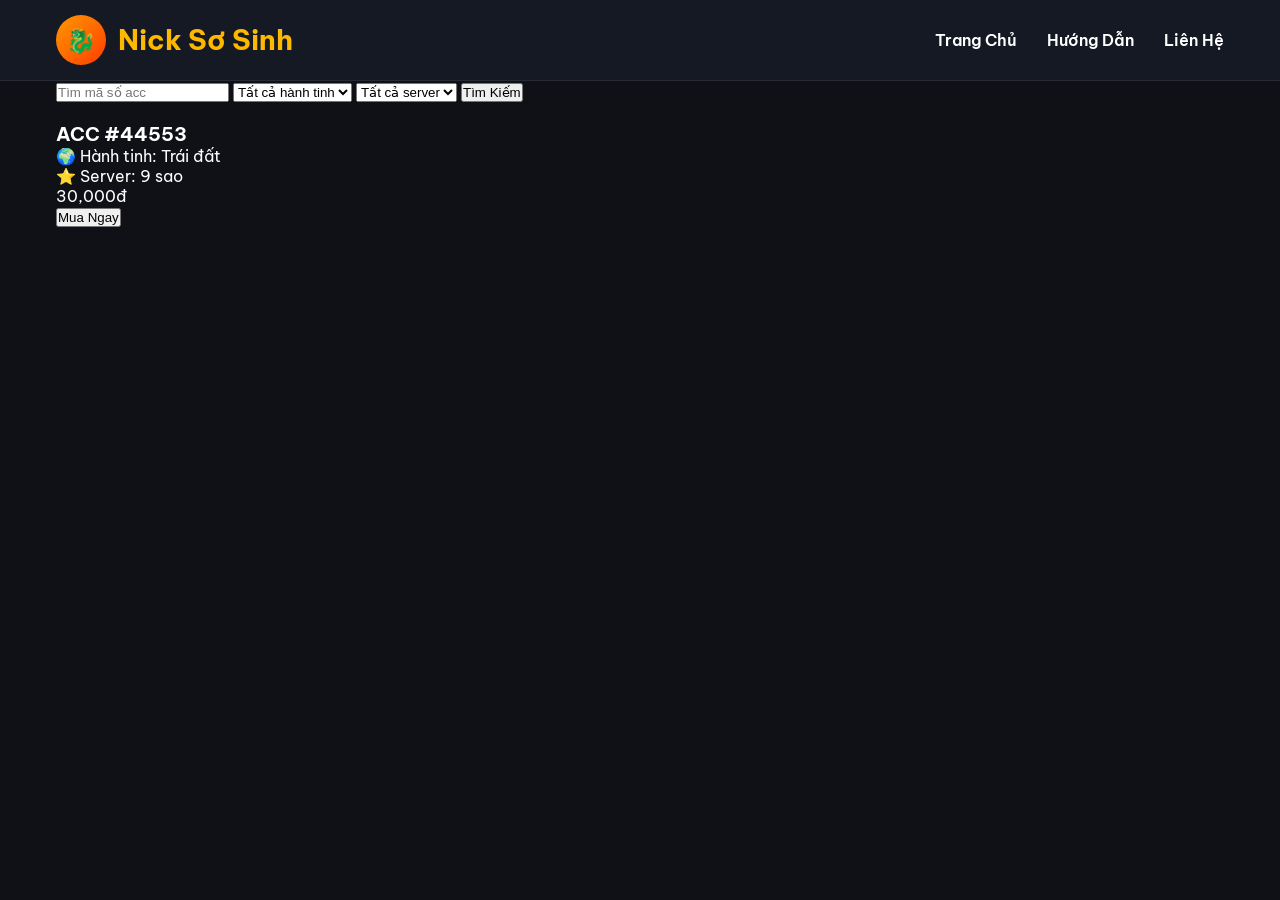
==== nicksosinh.html @ 368b3fe7 "upload web" ====
<!DOCTYPE html>
<html lang="vi">

<head>
    <meta charset="UTF-8">
    <meta name="viewport"
          content="width=device-width, initial-scale=1.0">

    <title>Nick Sơ Sinh</title>

    <link rel="stylesheet"
          href="css/style.css">

    <link href="https://fonts.googleapis.com/css2?family=Be+Vietnam+Pro:wght@400;500;700;800&display=swap"
          rel="stylesheet">
    <link rel="stylesheet" href="index.html">
</head>

<body>

<header class="sub-header">

    <div class="container navbar">

        <div class="logo">
            <div class="logo-icon">🐉</div>
            <h1>Nick Sơ Sinh</h1>
        </div>

        <nav>
            <a href="index.html">Trang Chủ</a>
            <a href="#">Hướng Dẫn</a>
            <a href="#">Liên Hệ</a>
        </nav>

    </div>

</header>

<section class="nick-shop">

    <div class="container">

        <!-- FILTER -->

        <div class="shop-filter">

            <input type="text"
                   placeholder="Tìm mã số acc">

            <select>
                <option>Tất cả hành tinh</option>
                <option>Trái đất</option>
                <option>Namec</option>
                <option>Xayda</option>
            </select>

            <select>
                <option>Tất cả server</option>
                <option>Server 1</option>
                <option>Server 2</option>
            </select>

            <button>Tìm Kiếm</button>

        </div>

        <!-- GRID -->

        <div class="shop-grid">

            <!-- CARD -->

            <div class="shop-card">

                <img src="images/sosinh1.jpg" alt="">

                <div class="shop-info">

                    <h3>ACC #44553</h3>

                    <p>🌍 Hành tinh: Trái đất</p>

                    <p>⭐ Server: 9 sao</p>

                    <div class="shop-price">
                        30,000đ
                    </div>

                    <button>Mua Ngay</button>

                </div>

            </div>

        </div>

    </div>

</section>

</body>
</html>
---- css/style.css ----
*{
    margin:0;
    padding:0;
    box-sizing:border-box;
}

html,
body{
    overflow-x:hidden;
}

body{
    font-family:'Be Vietnam Pro',sans-serif;
    background:#0f1117;
    color:white;
}

a{
    text-decoration:none;
    color:white;
}

.container{
    width:min(1200px,100%);
    margin:auto;
    padding-inline:16px;
}

/* =========================
   HEADER
========================= */

header{
    background:#151923;
    border-bottom:1px solid rgba(255,255,255,0.08);
}

.navbar{
    min-height:80px;
    display:flex;
    align-items:center;
    justify-content:space-between;
    gap:20px;
}

.logo{
    display:flex;
    align-items:center;
    gap:12px;
}

.logo h1{
    font-size:28px;
    color:#ffb800;
    line-height:1.2;
}

.logo-icon{
    width:50px;
    height:50px;
    border-radius:50%;
    background:linear-gradient(135deg,#ff9800,#ff3d00);
    display:flex;
    align-items:center;
    justify-content:center;
    font-size:24px;
}

nav{
    display:flex;
    gap:30px;
}

nav a{
    font-weight:600;
    transition:0.3s;
}

nav a:hover{
    color:#ffb800;
}

.header-right{
    display:flex;
    align-items:center;
    gap:15px;
}

.balance{
    background:#1f2430;
    padding:10px 15px;
    border-radius:10px;
    color:#ffd54f;
    font-weight:700;
}

.login-btn{
    padding:10px 20px;
    border:none;
    background:#ff9800;
    color:black;
    font-weight:bold;
    border-radius:10px;
    cursor:pointer;
    transition:0.3s;
}

.login-btn:hover{
    transform:translateY(-2px);
}

/* =========================
   HERO
========================= */

.hero{
    padding:40px 0;
}

.hero-wrapper{
    display:grid;
    grid-template-columns:minmax(280px,320px) 1fr;
    gap:25px;
}

.deposit-box{
    width:100%;
    max-width:320px;
    background:#151923;
    padding:25px;
    border-radius:20px;
}

.deposit-box h3{
    margin-bottom:20px;
}

.deposit-box input{
    width:100%;
    padding:14px;
    margin-bottom:15px;
    border:none;
    border-radius:10px;
    background:#222838;
    color:white;
}

.deposit-box button{
    width:100%;
    padding:14px;
    border:none;
    background:#ff9800;
    border-radius:10px;
    font-weight:bold;
    cursor:pointer;
}

.banner{
    width:100%;
    aspect-ratio:16/7;
    min-height:220px;
}

.banner img{
    width:100%;
    height:100%;
    object-fit:cover;
    border-radius:20px;
    display:block;
}

/* =========================
   PRODUCTS
========================= */

.products{
    padding:50px 0;
}

.section-title{
    text-align:center;
    margin-bottom:40px;
}

.section-title h2{
    font-size:clamp(28px,8vw,40px);
    color:#ffb800;
}

.nick-grid{
    display:grid;
    grid-template-columns:repeat(auto-fit,minmax(250px,1fr));
    gap:25px;
}

.nick-card{
    background:#151923;
    border-radius:20px;
    overflow:hidden;
    transition:0.3s;
}

.nick-card:hover{
    transform:translateY(-5px);
}

.nick-card img{
    width:100%;
    height:220px;
    object-fit:cover;
    display:block;
}

.nick-content{
    padding:20px;
}

.nick-content h3{
    margin-bottom:10px;
}

.info{
    margin-bottom:8px;
    color:#c7c7c7;
}

.price{
    margin-top:15px;
    color:#ffd54f;
    font-size:24px;
    font-weight:700;
}

.buy-btn{
    width:100%;
    margin-top:20px;
    padding:12px;
    border:none;
    background:#ff9800;
    border-radius:10px;
    font-weight:bold;
    cursor:pointer;
}

/* =========================
   MODAL
========================= */

.modal{
    position:fixed;
    inset:0;
    background:rgba(0,0,0,0.7);
    display:none;
    justify-content:center;
    align-items:center;
    z-index:999;
}

.modal-content{
    width:95%;
    max-width:400px;
    background:#151923;
    padding:30px;
    border-radius:20px;
    position:relative;
}

.modal-content h2{
    margin-bottom:20px;
}

.modal-content input{
    width:100%;
    padding:14px;
    border:none;
    border-radius:10px;
    background:#222838;
    color:white;
    margin-bottom:20px;
}

.modal-content button{
    width:100%;
    padding:14px;
    border:none;
    background:#ff9800;
    border-radius:10px;
    font-weight:bold;
    cursor:pointer;
}

.close-btn{
    position:absolute;
    top:15px;
    right:20px;
    font-size:30px;
    cursor:pointer;
}

/* =========================
   SERVICES
========================= */

.services{
    padding:90px 0;
    background:
    radial-gradient(circle at top left,#1b2233,#0f1117);
}

.service-grid{
    display:grid;
    grid-template-columns:repeat(auto-fit,minmax(300px,1fr));
    gap:35px;
}

.service-card{
    position:relative;
    background:rgba(22,27,39,0.95);
    border-radius:28px;
    overflow:hidden;
    transition:0.45s;
    border:1px solid rgba(255,255,255,0.06);
    box-shadow:0 10px 35px rgba(0,0,0,0.5);
    backdrop-filter:blur(12px);
    display:flex;
    flex-direction:column;
    height:100%;
}

.service-card::before{
    content:'';
    position:absolute;
    inset:0;
    background:
    linear-gradient(
        135deg,
        rgba(255,152,0,0.15),
        transparent,
        transparent
    );
    opacity:0;
    transition:0.4s;
}

.service-card:hover::before{
    opacity:1;
}

.service-card:hover{
    transform:translateY(-12px) scale(1.02);
    border-color:rgba(255,184,0,0.4);
    box-shadow:0 20px 50px rgba(255,152,0,0.2);
}

.service-card img{
    width:100%;
    height:240px;
    object-fit:cover;
    transition:0.5s;
    display:block;
}

.service-card:hover img{
    transform:scale(1.08);
}

.service-content{
    padding:20px;
    text-align:center;
    display:flex;
    flex-direction:column;
    flex:1;
}

.service-content h3{
    font-size:24px;
    font-weight:800;
    color:#ffb800;
    margin-bottom:10px;
    line-height:1.4;
}

.service-content p{
    font-size:16px;
    color:#ffd54f;
    margin-bottom:20px;
    line-height:1.5;
}

.service-content a{
    margin-top:auto;
}

.service-content button{
    width:100%;
    padding:14px;
    border:none;
    border-radius:14px;
    background:#ff9800;
    color:white;
    font-size:18px;
    font-weight:700;
    cursor:pointer;
    transition:0.3s;
}

.service-content button:hover{
    background:#ffb800;
    transform:translateY(-3px);
}

/* =========================
   RESPONSIVE
========================= */

@media (max-width:768px){

    .navbar{
        flex-direction:column;
        align-items:center;
        justify-content:center;
        padding:20px 0;
        gap:15px;
    }

    .logo{
        flex-direction:column;
        text-align:center;
    }

    .logo h1{
        font-size:22px;
    }

    nav{
        justify-content:center;
        flex-wrap:wrap;
        gap:15px;
    }

    nav a{
        font-size:15px;
    }

    .header-right{
        width:100%;
        justify-content:center;
        flex-wrap:wrap;
        gap:10px;
    }

    .login-btn{
        padding:10px 15px;
        font-size:14px;
    }

    .balance{
        font-size:14px;
        padding:10px;
    }

    .hero-wrapper{
        grid-template-columns:1fr;
    }

    .deposit-box{
        max-width:100%;
    }

    .banner{
        min-height:220px;
    }

    .service-grid,
    .nick-grid{
        grid-template-columns:1fr;
    }

    .service-card img{
        height:220px;
    }

}
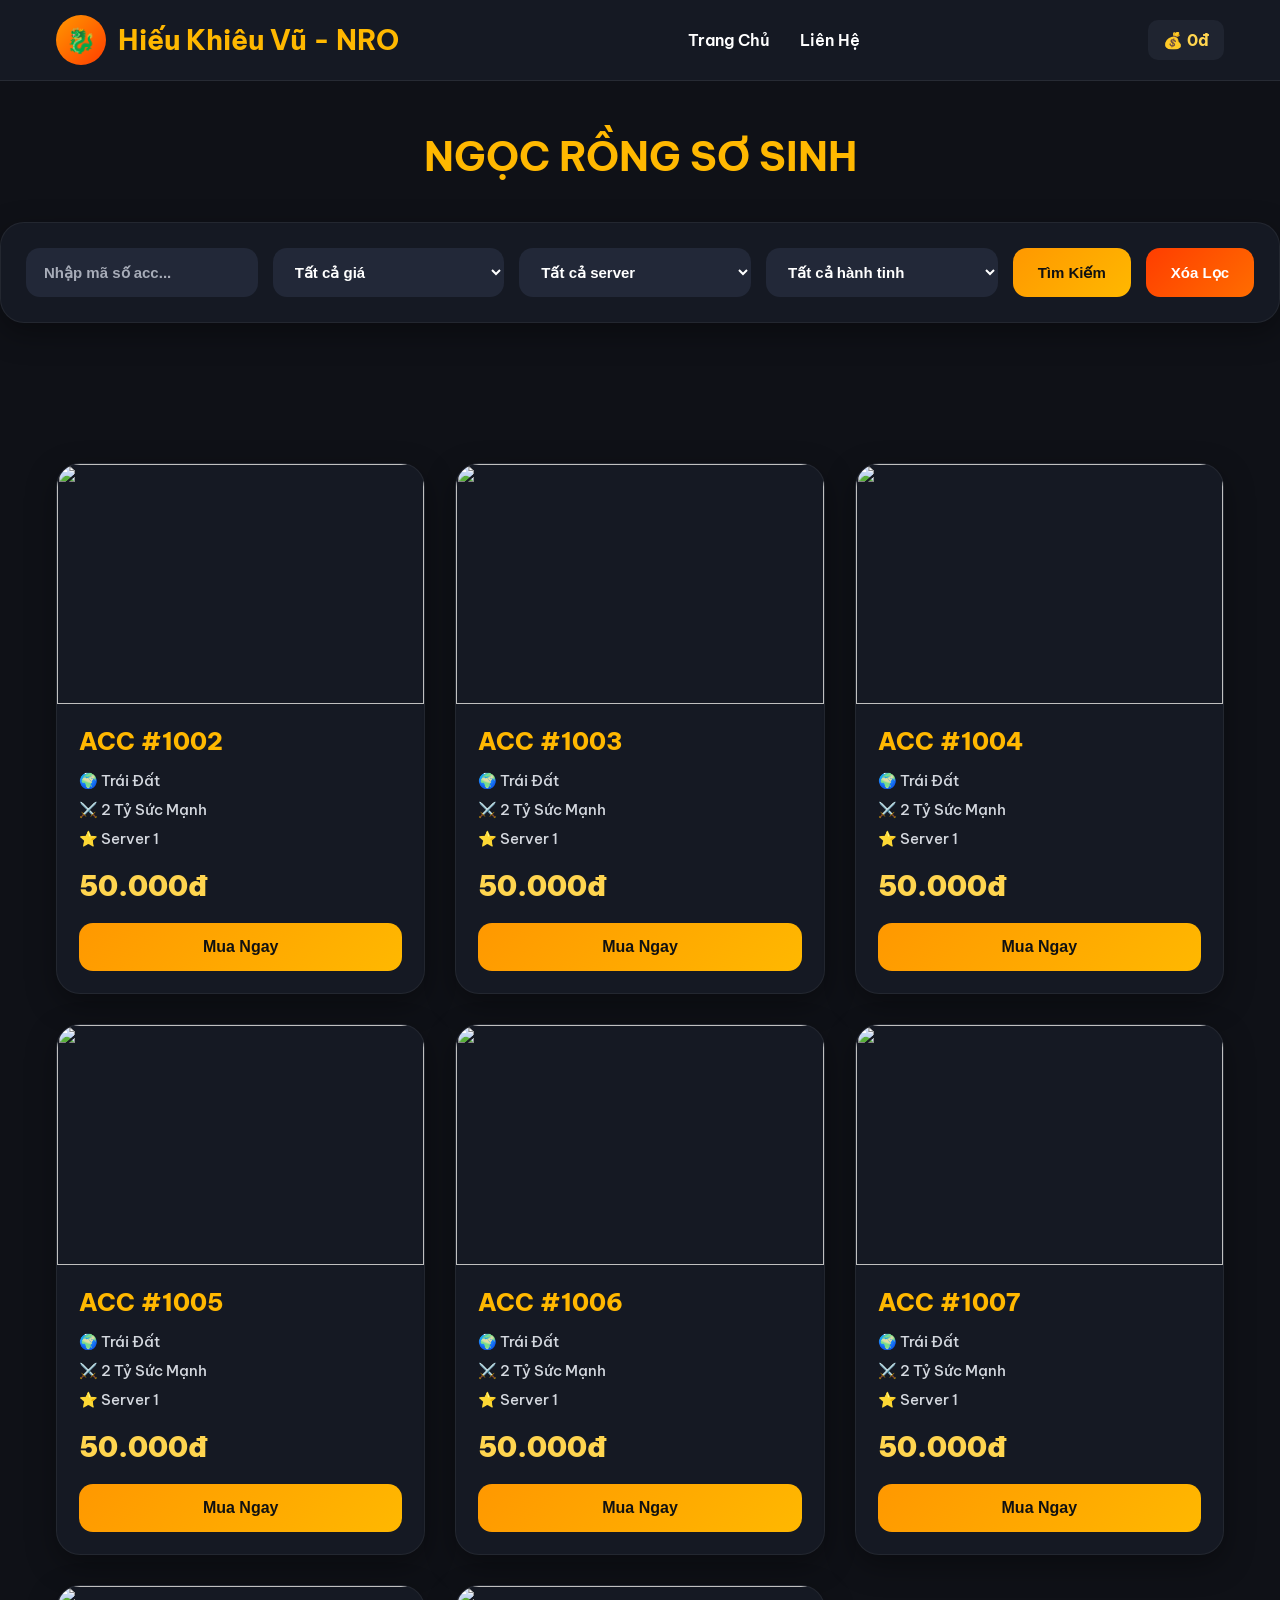
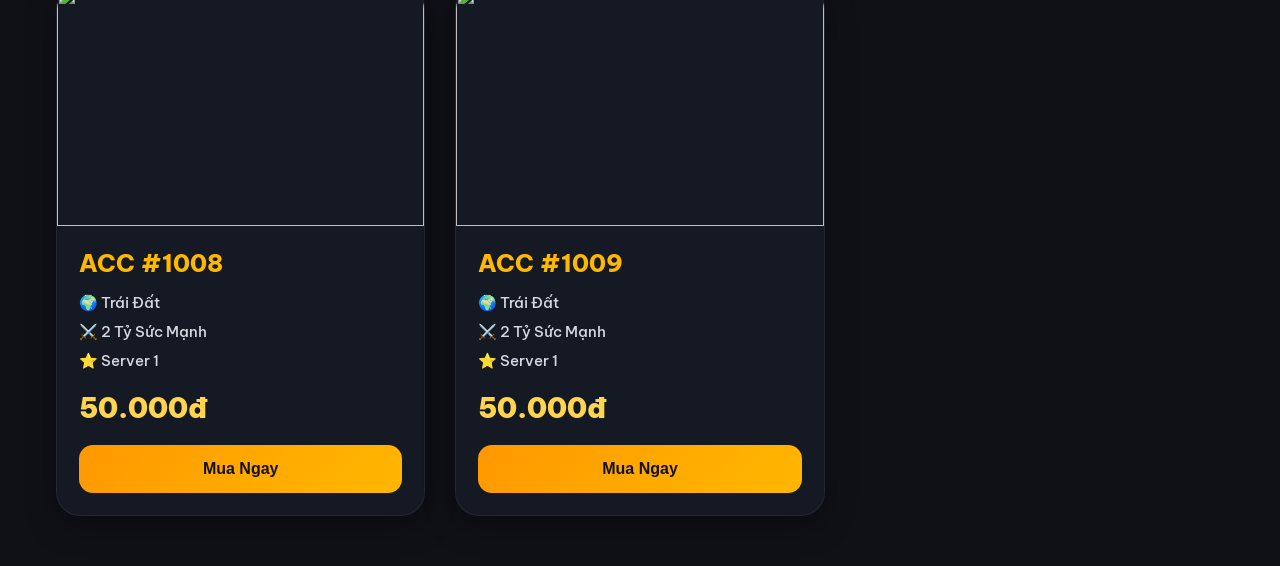
==== commit 113632fc: "upload web" ====
--- a/nicksosinh.html
+++ b/nicksosinh.html
@@ -2,102 +2,390 @@
 <html lang="vi">
 
 <head>
+
     <meta charset="UTF-8">
+
     <meta name="viewport"
           content="width=device-width, initial-scale=1.0">
 
-    <title>Nick Sơ Sinh</title>
+    <title>Nick Ngọc Rồng Sơ Sinh</title>
 
     <link rel="stylesheet"
           href="css/style.css">
 
     <link href="https://fonts.googleapis.com/css2?family=Be+Vietnam+Pro:wght@400;500;700;800&display=swap"
           rel="stylesheet">
-    <link rel="stylesheet" href="index.html">
+
 </head>
 
 <body>
 
-<header class="sub-header">
-
-    <div class="container navbar">
-
-        <div class="logo">
-            <div class="logo-icon">🐉</div>
-            <h1>Nick Sơ Sinh</h1>
+    <!-- HEADER -->
+
+    <header>
+
+        <div class="container navbar">
+
+            <!-- LOGO -->
+
+            <div class="logo">
+
+                <div class="logo-icon">🐉</div>
+
+                <h1>Hiếu Khiêu Vũ - NRO</h1>
+
+            </div>
+
+            <!-- MENU -->
+
+            <nav>
+
+                <a href="index.html">
+                    Trang Chủ
+                </a>
+
+                <a href="#">
+                    Liên Hệ
+                </a>
+
+            </nav>
+
+            <!-- SỐ TIỀN -->
+
+            <div class="header-right">
+
+                <div class="balance"
+                     id="balance">
+
+                    💰 0đ
+
+                </div>
+
+            </div>
+
         </div>
 
-        <nav>
-            <a href="index.html">Trang Chủ</a>
-            <a href="#">Hướng Dẫn</a>
-            <a href="#">Liên Hệ</a>
-        </nav>
-
+    </header>
+
+
+    <!-- TITLE -->
+
+    <section class="products">
+        <div class="container">
+            <div class="section-title">
+                <h2> NGỌC RỒNG SƠ SINH</h2>
+            </div>
+        </div>
+
+        <!-- FILTER+TIỀM KHIẾM+XÓA LỌC -->
+         <div class="search-box">
+
+            <!--TÌM MÃ ACC-->
+
+            <input type="text" id="search-input" placeholder="Nhập mã số acc...">
+
+            <!--LỌC GIÁ-->
+
+            <select id="price-filter">
+                <option value="">Tất cả giá</option>
+                <option value="50.000">dưới 50k</option>
+                <option value="100.000">dưới 100k</option>
+                <option value="200.000">dưới 200k</option>
+                <option value="300.000">dưới 300k</option>
+            </select>
+
+            <!--LỌC SERVER-->
+
+            <select id="server-filter">
+                <option value="">Tất cả server</option>
+                <option value="1">server 1</option>
+                <option value="2">server 2</option>
+                <option value="3">server 3</option>
+            </select>
+
+            <!--LỌC HÀNH TINH-->
+
+            <select id="planet-filter">
+                <option value="">Tất cả hành tinh</option>
+                <option value="Trái Đất">Trái Đất</option>
+                <option value="Xayda">Xayda</option>
+                <option value="Namec">Namec</option>
+            </select>
+
+            <!--NÚT TÌM KIẾM+XÓA-->
+
+            <button onclick="searchAcc()">
+                Tìm Kiếm
+            </button>
+
+            <button onclick="resetFilter()" class="reset-btn">
+                Xóa Lọc
+            </button>
+         </div>
+    </section>
+
+    <!-- DANH SÁCH ACC -->
+     <section class="products">
+        <div class="container">
+            <div class="shop-grid" id="acc-list">
+        </div>
     </div>
-
-</header>
-
-<section class="nick-shop">
-
-    <div class="container">
-
-        <!-- FILTER -->
-
-        <div class="shop-filter">
-
-            <input type="text"
-                   placeholder="Tìm mã số acc">
-
-            <select>
-                <option>Tất cả hành tinh</option>
-                <option>Trái đất</option>
-                <option>Namec</option>
-                <option>Xayda</option>
-            </select>
-
-            <select>
-                <option>Tất cả server</option>
-                <option>Server 1</option>
-                <option>Server 2</option>
-            </select>
-
-            <button>Tìm Kiếm</button>
-
-        </div>
-
-        <!-- GRID -->
-
-        <div class="shop-grid">
-
-            <!-- CARD -->
+</section>
+<script>
+
+    let balance =
+    localStorage.getItem('balance') || 0;
+
+    document.getElementById('balance').innerText =
+    '💰 ' + 
+    Number(balance).toLocaleString('vi-VN') +
+    'đ';
+
+
+    let allAccs = [];
+
+
+    async function loadAccs(){
+
+        const response =
+        await fetch('data/nicksosinh.json');
+
+        const accs =
+        await response.json();
+
+        allAccs = accs;
+
+        displayAccs(accs);
+
+    }
+
+
+    function displayAccs(accs){
+
+        const container =
+        document.getElementById('acc-list');
+
+        container.innerHTML =
+        accs.map(acc => `
 
             <div class="shop-card">
 
-                <img src="images/sosinh1.jpg" alt="">
+                <img src="${acc.image}" alt="">
 
                 <div class="shop-info">
 
-                    <h3>ACC #44553</h3>
-
-                    <p>🌍 Hành tinh: Trái đất</p>
-
-                    <p>⭐ Server: 9 sao</p>
+                    <h3>
+                        ACC #${acc.id}
+                    </h3>
+
+                    <p>
+                        🌍 ${acc.planet}
+                    </p>
+
+                    <p>
+                        ⚔️ ${acc.power}
+                    </p>
+
+                    <p>
+                        ⭐ Server ${acc.server}
+                    </p>
 
                     <div class="shop-price">
-                        30,000đ
+
+                        ${Number(acc.price)
+                        .toLocaleString('vi-VN')}đ
+
                     </div>
 
-                    <button>Mua Ngay</button>
+                    ${
+                      acc.sold
+                      ?
+                      `<button disabled
+                      style="background:#555;color:white">
+                      Đã Bán
+                      </button>`
+                      
+                      :
+                      
+                      `<button onclick="buyAcc('${acc.id}')">
+                        Mua Ngay
+                        </button>`
+                    }
 
                 </div>
 
             </div>
 
-        </div>
-
-    </div>
-
-</section>
-
+        `).join('');
+
+    }
+
+
+    function searchAcc(){
+
+        let keyword =
+        document.getElementById('search-input')
+        .value
+        .trim();
+
+        let price =
+        document.getElementById('price-filter')
+        .value;
+
+        let server =
+        document.getElementById('server-filter')
+        .value;
+
+        let planet =
+        document.getElementById('planet-filter')
+        .value;
+
+        let filtered =
+        allAccs.filter(acc => {
+
+            let matchId =
+            acc.id.includes(keyword);
+
+            let matchPrice =
+            !price || acc.price <= Number(price);
+
+            let matchServer =
+            !server || acc.server === server;
+
+            let matchPlanet =
+            !planet || acc.planet === planet;
+
+            return (
+                matchId &&
+                matchPrice &&
+                matchServer &&
+                matchPlanet
+            );
+
+        });
+
+        displayAccs(filtered);
+
+    }
+
+
+    function resetFilter(){
+
+        document.getElementById('search-input')
+        .value = '';
+
+        document.getElementById('price-filter')
+        .value = '';
+
+        document.getElementById('server-filter')
+        .value = '';
+
+        document.getElementById('planet-filter')
+        .value = '';
+
+        displayAccs(allAccs);
+        let soldAccs =
+        JSON.parse(
+            localStorage.getItem('soldAccs')
+        ) || [];
+        allAccs = accs.map(acc => {
+            if(soldAccs.includes(acc.id)){
+                acc.sold = true;
+            }
+            return acc;
+        });
+    }
+
+    <!-- bán acc-->
+    function buyAcc(id){
+        let acc =
+        allAccs.find(acc => acc.id === id);
+        if(!acc) return;
+        let balance =
+        Number(
+            localStorage.getItem('balance')
+        ) || 0;
+        
+        /* KIỂM TRA TIỀN */
+        
+        if(balance < acc.price){
+            alert('Không đủ tiền để mua acc!');
+            return;
+        }
+        let confirmBuy =
+        confirm(
+            'Bạn muốn mua ACC #' +
+            id +
+            ' với giá ' +
+            acc.price.toLocaleString('vi-VN') +
+            'đ ?'
+        );
+
+        if(!confirmBuy) return;
+
+
+        /* TRỪ TIỀN */
+        balance -= acc.price;
+
+        localStorage.setItem(
+            'balance',
+            balance
+        );
+
+
+        /* CẬP NHẬT SỐ DƯ */
+
+        document.getElementById('balance')
+        .innerText =
+        '💰 ' +
+        balance.toLocaleString('vi-VN') +
+        'đ';
+
+
+        /* LƯU ACC ĐÃ BÁN */
+
+        let soldAccs =
+        JSON.parse(
+            localStorage.getItem('soldAccs')
+        ) || [];
+
+        soldAccs.push(id);
+
+        localStorage.setItem(
+            'soldAccs',
+            JSON.stringify(soldAccs)
+        );
+
+
+        /* ĐỔI TRẠNG THÁI */
+
+        allAccs =
+        allAccs.map(acc => {
+
+
+            if(acc.id === id){
+
+                acc.sold = true;
+
+            }
+
+            return acc;
+
+        });
+
+
+        displayAccs(allAccs);
+
+        alert(
+            'Mua ACC #' +
+            id +
+            ' thành công!'
+        );
+
+    }
+loadAccs();
+
+</script>
 </body>
+
 </html>
--- a/css/style.css
+++ b/css/style.css
@@ -480,4 +480,229 @@
         height:220px;
     }
 
+}
+/*nick-so-sinh*/
+.service-link{
+    text-decoration:none;
+    display:block;
+}
+
+.buy-link{
+    width:100%;
+    padding:14px;
+    border-radius:14px;
+    background:#ff9800;
+    color:white;
+    text-align:center;
+    font-size:18px;
+    font-weight:700;
+    margin-top:15px;
+}
+/* =========================
+   SEARCH + FILTER
+========================= */
+
+.search-box{
+    display:flex;
+    flex-wrap:wrap;
+    gap:15px;
+    margin:40px 0;
+    padding:25px;
+    background:#151923;
+    border-radius:24px;
+    border:1px solid rgba(255,255,255,0.06);
+    box-shadow:
+    0 10px 30px rgba(0,0,0,0.35);
+}
+
+.search-box input,
+.search-box select{
+    flex:1;
+    min-width:180px;
+    padding:15px 18px;
+    border:none;
+    outline:none;
+    border-radius:14px;
+    background:#222838;
+    color:white;
+    font-size:15px;
+    font-weight:600;
+    transition:0.3s;
+}
+
+.search-box input:focus,
+.search-box select:focus{
+    border:1px solid #ff9800;
+    box-shadow:
+    0 0 15px rgba(255,152,0,0.35);
+}
+
+.search-box input::placeholder{
+    color:#a7acb8;
+}
+
+.search-box button{
+    padding:15px 25px;
+    border:none;
+    border-radius:14px;
+    background:linear-gradient(
+        135deg,
+        #ff9800,
+        #ffb800
+    );
+    color:#111;
+    font-size:15px;
+    font-weight:800;
+    cursor:pointer;
+    transition:0.35s;
+}
+
+.search-box button:hover{
+    transform:
+    translateY(-3px)
+    scale(1.03);
+
+    box-shadow:
+    0 10px 25px rgba(255,152,0,0.35);
+}
+
+
+/* NÚT XÓA LỌC */
+
+.reset-btn{
+    background:
+    linear-gradient(
+        135deg,
+        #ff3d00,
+        #ff6d00
+    ) !important;
+
+    color:white !important;
+}
+
+.reset-btn:hover{
+    box-shadow:
+    0 10px 25px rgba(255,61,0,0.35);
+}
+
+
+/* =========================
+   SHOP CARD
+========================= */
+
+.shop-grid{
+    display:grid;
+    grid-template-columns:
+    repeat(auto-fit,minmax(280px,1fr));
+
+    gap:30px;
+}
+
+.shop-card{
+    background:#151923;
+    border-radius:24px;
+    overflow:hidden;
+    transition:0.4s;
+    border:1px solid rgba(255,255,255,0.06);
+    box-shadow:
+    0 10px 30px rgba(0,0,0,0.35);
+}
+
+.shop-card:hover{
+    transform:
+    translateY(-8px)
+    scale(1.02);
+
+    border-color:
+    rgba(255,184,0,0.3);
+
+    box-shadow:
+    0 20px 45px rgba(255,152,0,0.18);
+}
+
+.shop-card img{
+    width:100%;
+    height:240px;
+    object-fit:cover;
+    display:block;
+}
+
+.shop-info{
+    padding:22px;
+}
+
+.shop-info h3{
+    font-size:24px;
+    color:#ffb800;
+    margin-bottom:15px;
+    font-weight:800;
+}
+
+.shop-info p{
+    color:#d4d8df;
+    margin-bottom:10px;
+    font-size:15px;
+    font-weight:500;
+}
+
+.shop-price{
+    margin-top:20px;
+    font-size:28px;
+    color:#ffd54f;
+    font-weight:900;
+}
+
+.shop-info button{
+    width:100%;
+    margin-top:20px;
+    padding:15px;
+    border:none;
+    border-radius:14px;
+    background:
+    linear-gradient(
+        135deg,
+        #ff9800,
+        #ffb800
+    );
+
+    color:#111;
+    font-size:16px;
+    font-weight:800;
+    cursor:pointer;
+    transition:0.35s;
+}
+
+.shop-info button:hover{
+    transform:
+    translateY(-3px);
+
+    box-shadow:
+    0 10px 25px rgba(255,152,0,0.35);
+}
+
+
+/* =========================
+   MOBILE
+========================= */
+
+@media (max-width:768px){
+
+    .search-box{
+        padding:18px;
+    }
+
+    .search-box input,
+    .search-box select,
+    .search-box button{
+        width:100%;
+    }
+
+    .shop-info h3{
+        font-size:20px;
+    }
+
+    .shop-price{
+        font-size:24px;
+    }
+
 }
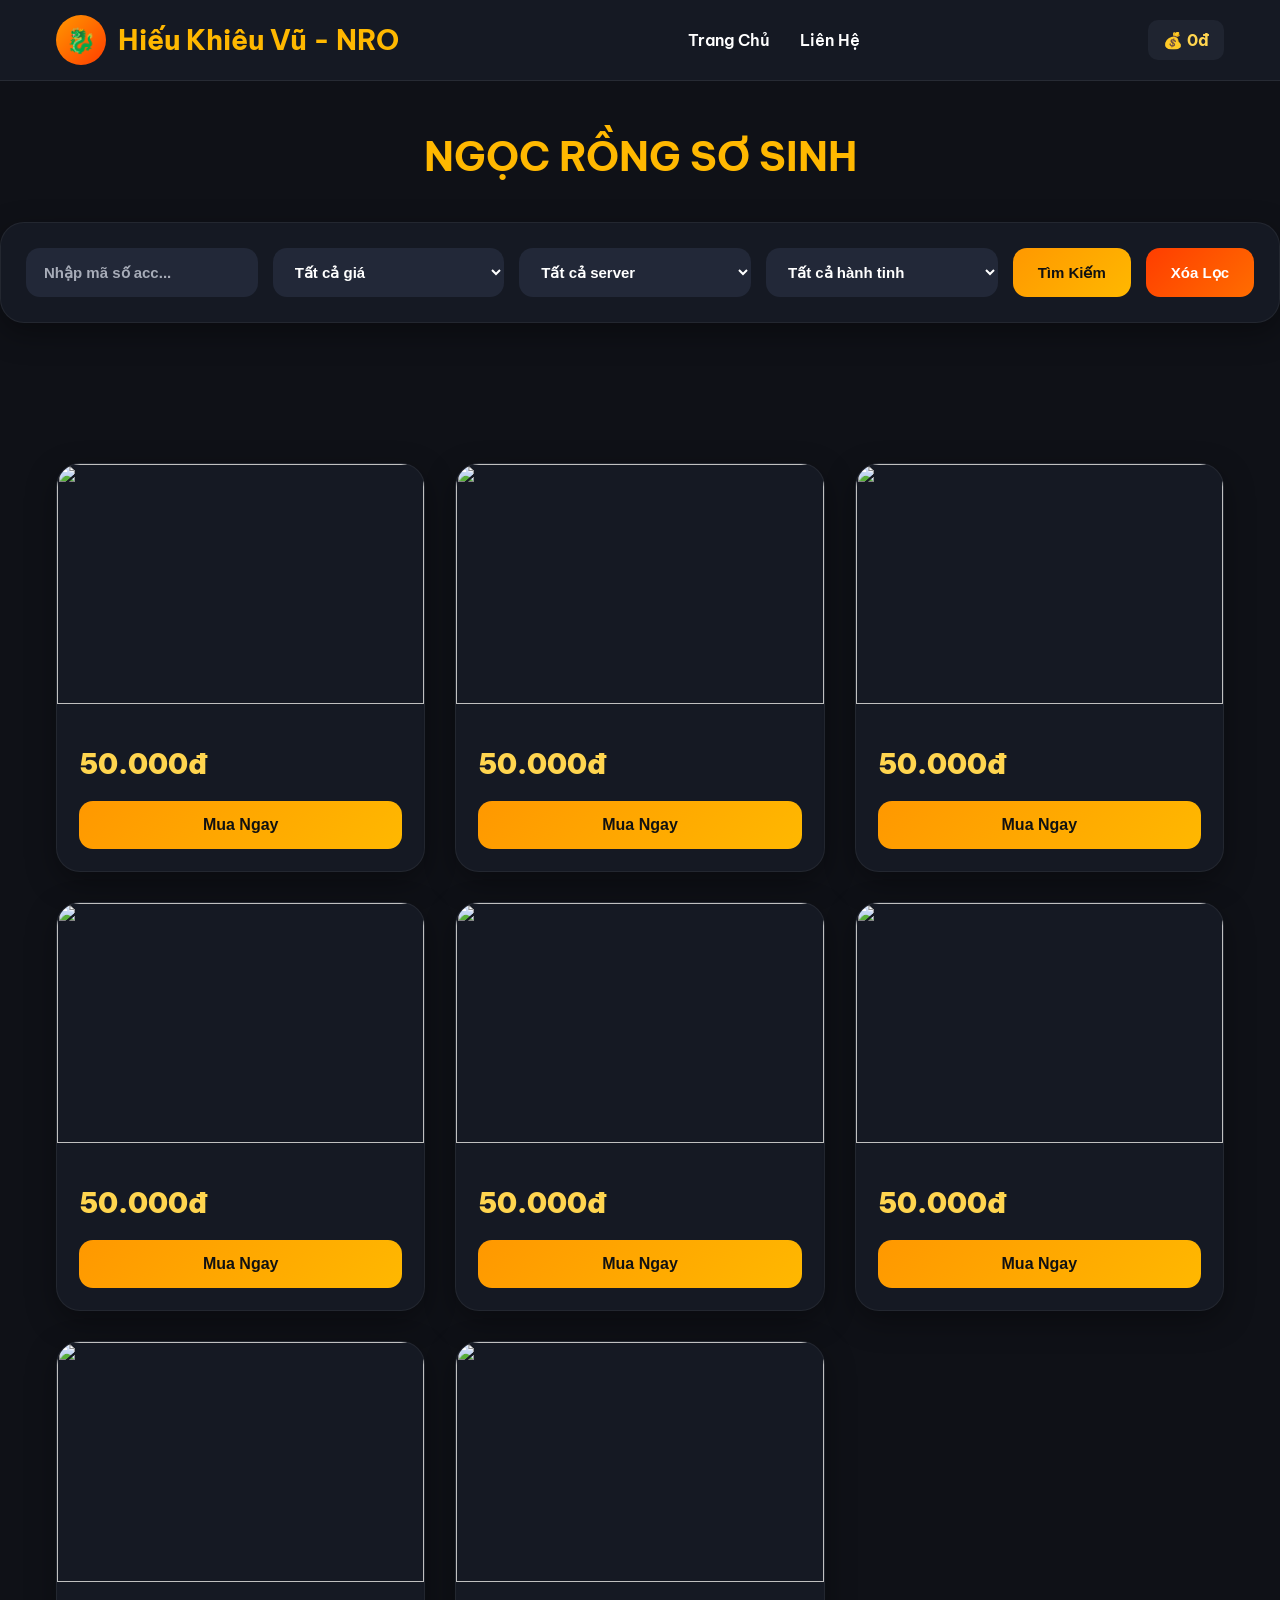
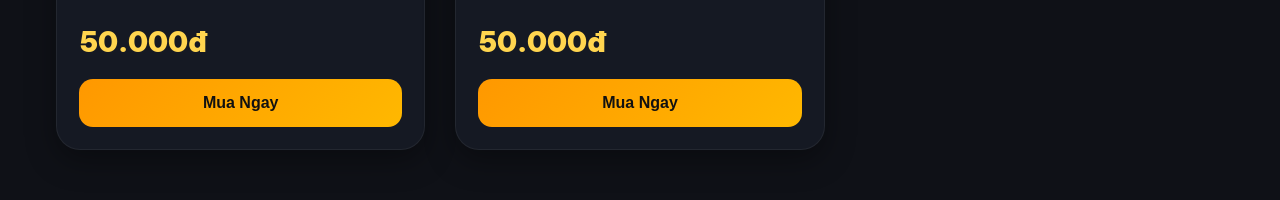
==== commit df002412: "upload web" ====
--- a/nicksosinh.html
+++ b/nicksosinh.html
@@ -174,21 +174,7 @@
 
                 <div class="shop-info">
 
-                    <h3>
-                        ACC #${acc.id}
-                    </h3>
-
-                    <p>
-                        🌍 ${acc.planet}
-                    </p>
-
-                    <p>
-                        ⚔️ ${acc.power}
-                    </p>
-
-                    <p>
-                        ⭐ Server ${acc.server}
-                    </p>
+                    
 
                     <div class="shop-price">
 
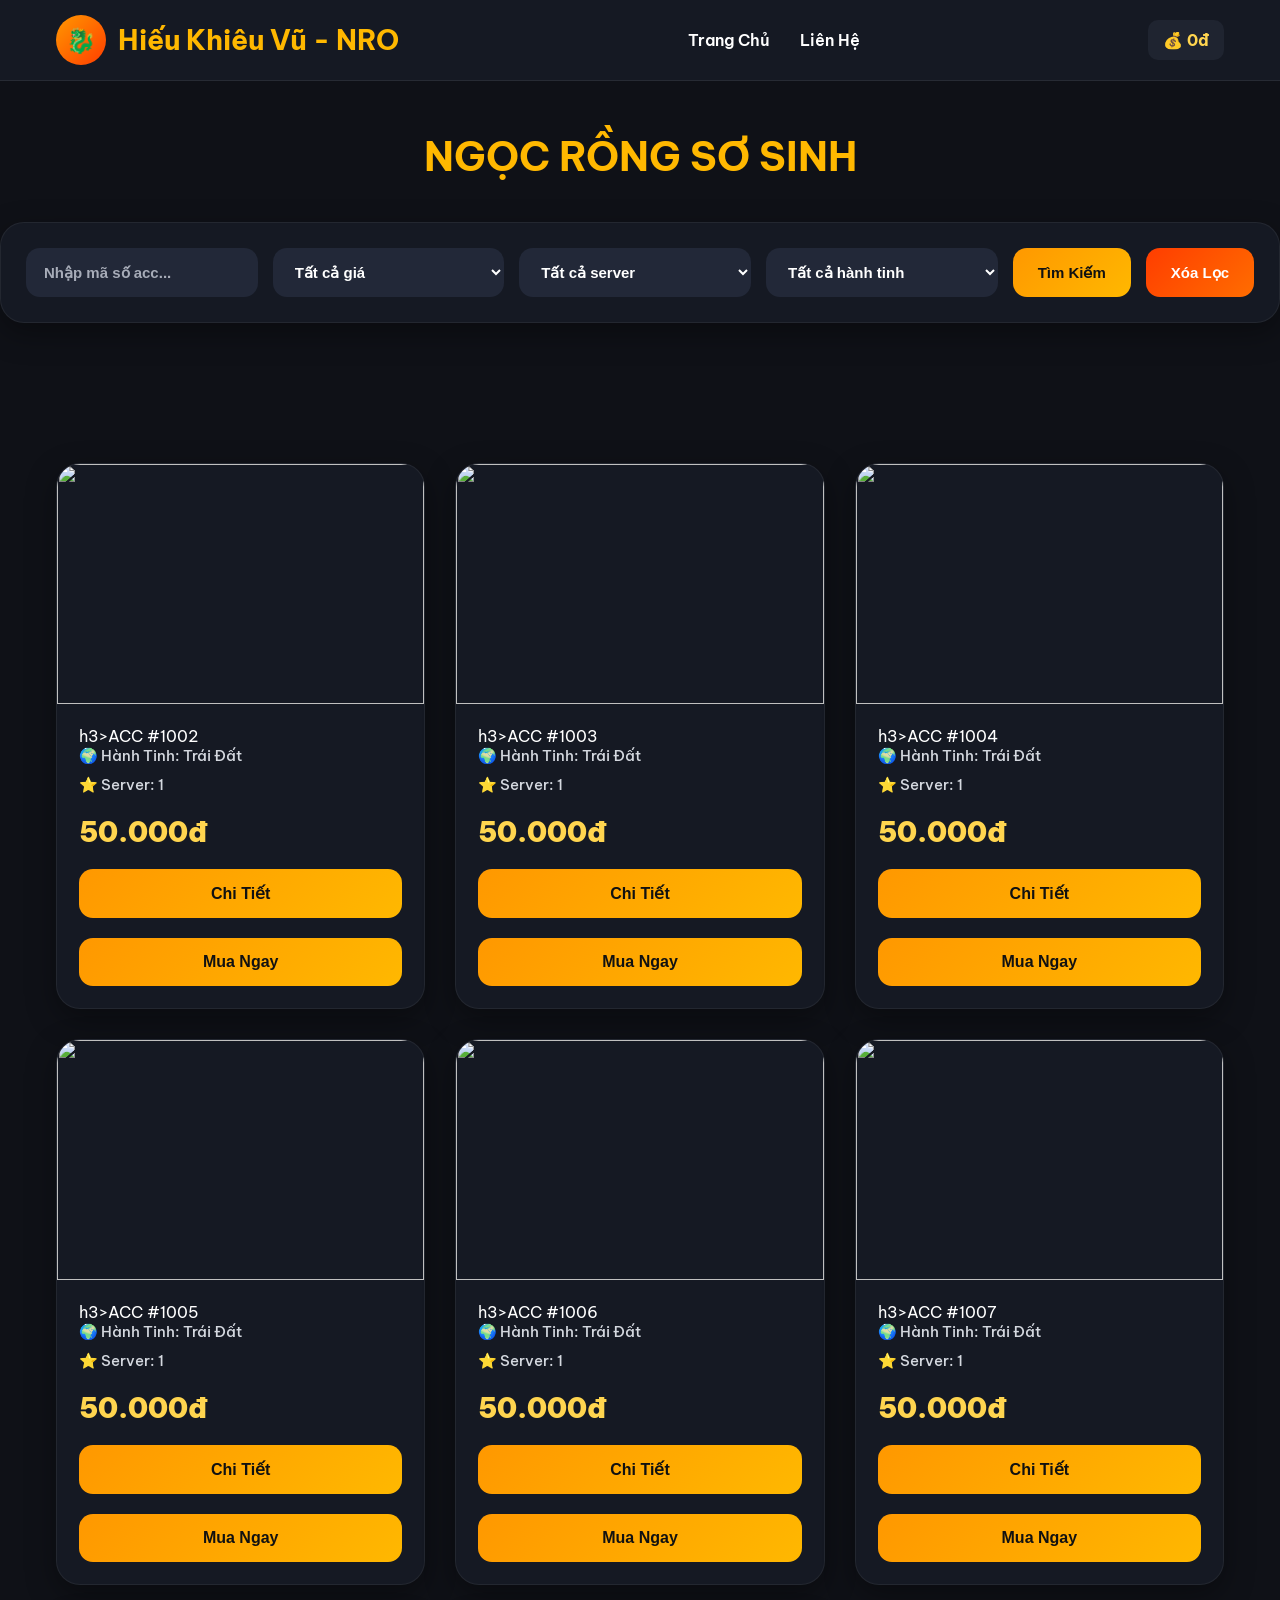
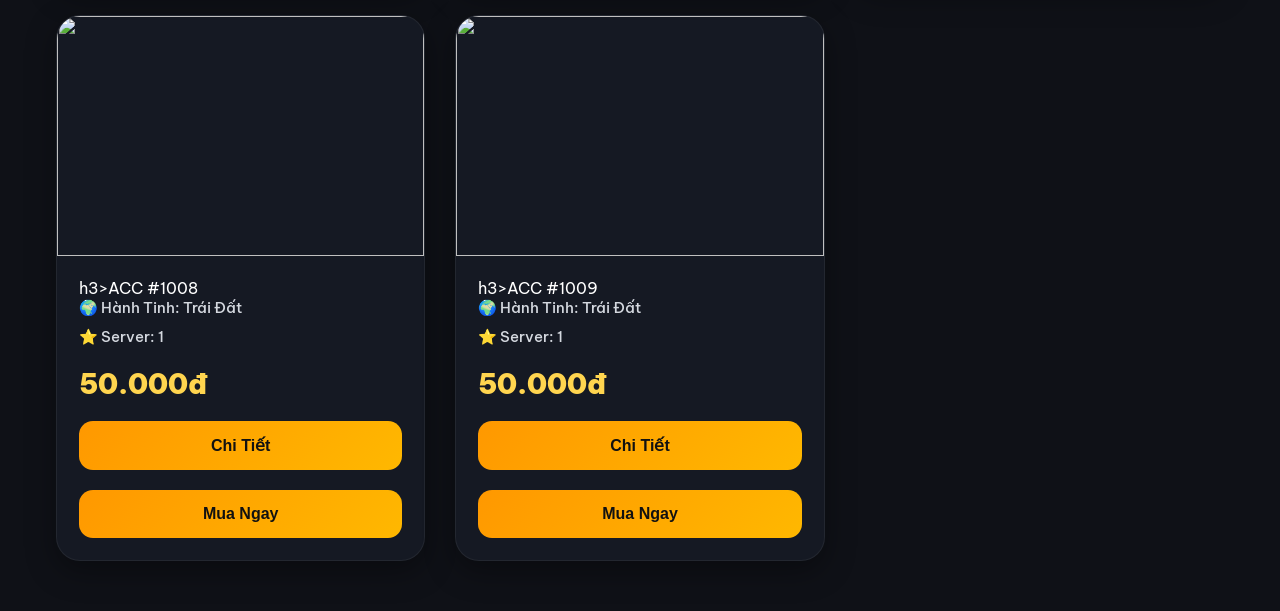
==== commit 344438dc: "upload web" ====
--- a/nicksosinh.html
+++ b/nicksosinh.html
@@ -167,43 +167,43 @@
 
         container.innerHTML =
         accs.map(acc => `
-
-            <div class="shop-card">
-
-                <img src="${acc.image}" alt="">
-
-                <div class="shop-info">
-
-                    
-
-                    <div class="shop-price">
-
-                        ${Number(acc.price)
-                        .toLocaleString('vi-VN')}đ
-
+        <div class="shop-card">
+            <img src="${acc.image}" alt="">
+            <div class="shop-info">
+                h3>ACC #${acc.id}</h3>
+                <p>🌍 Hành Tinh: ${acc.planet}</p>
+                <p>⭐ Server: ${acc.server}</p>
+                <div class="shop-price">
+                    ${Number(acc.price)
+                    .toLocaleString('vi-VN')}đ
                     </div>
-
-                    ${
-                      acc.sold
-                      ?
-                      `<button disabled
-                      style="background:#555;color:white">
-                      Đã Bán
-                      </button>`
-                      
-                      :
-                      
-                      `<button onclick="buyAcc('${acc.id}')">
-                        Mua Ngay
-                        </button>`
-                    }
-
+                    <!-- BUTTONS -->
+                    <div class="shop-buttons">
+                        <button onclick="showDetail('${acc.id}')">
+                            Chi Tiết
+                        </button>
+                        ${
+                            acc.sold
+                            ?
+                            `<button disabled
+                              style="
+                              background:#555;
+                              color:white;
+                              cursor:not-allowed;
+                              ">
+                              Đã Bán
+                            </button>`
+
+                            :
+
+                            `<button onclick="buyAcc('${acc.id}')">
+                                Mua Ngay
+                            </button>`
+                        }
+                    </div>
                 </div>
-
             </div>
-
         `).join('');
-
     }
 
 
@@ -282,7 +282,7 @@
         });
     }
 
-    <!-- bán acc-->
+    /*-- bán acc--*/
     function buyAcc(id){
         let acc =
         allAccs.find(acc => acc.id === id);
@@ -371,6 +371,7 @@
     }
 loadAccs();
 
+
 </script>
 </body>
 
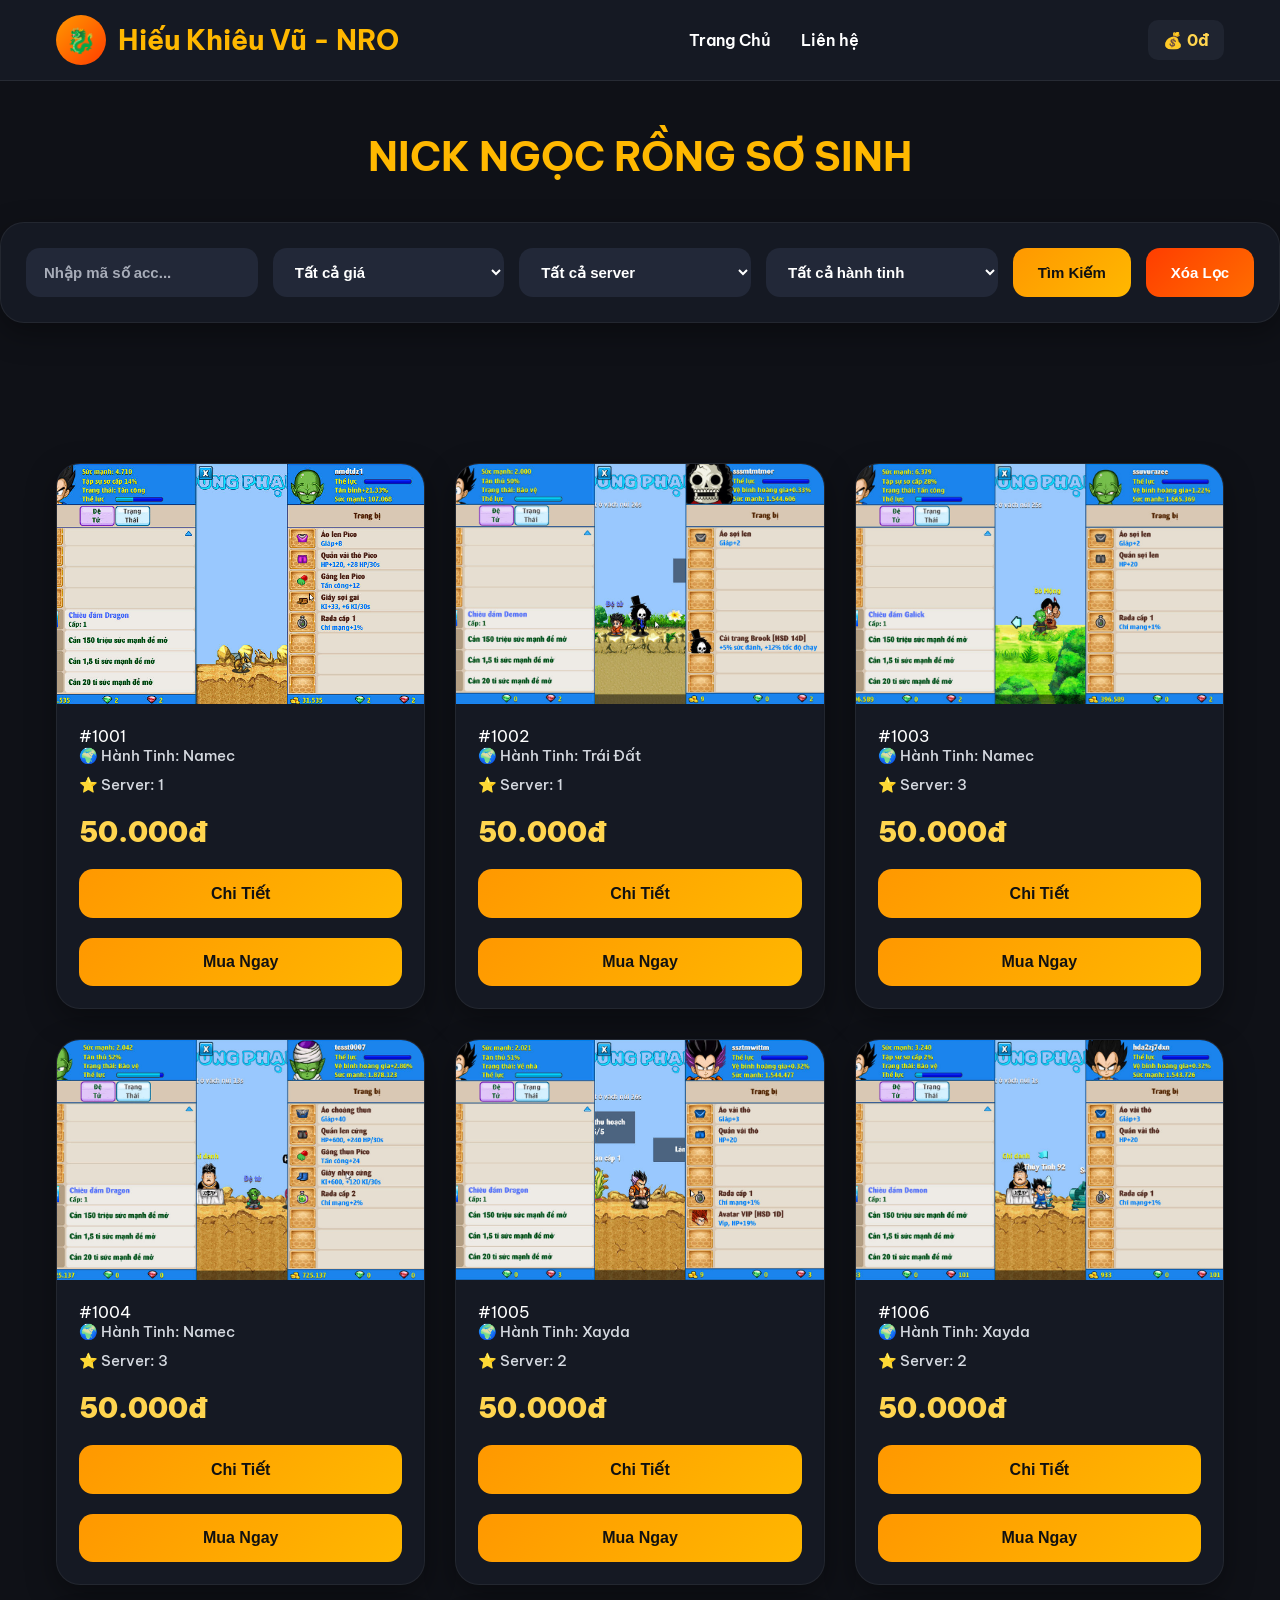
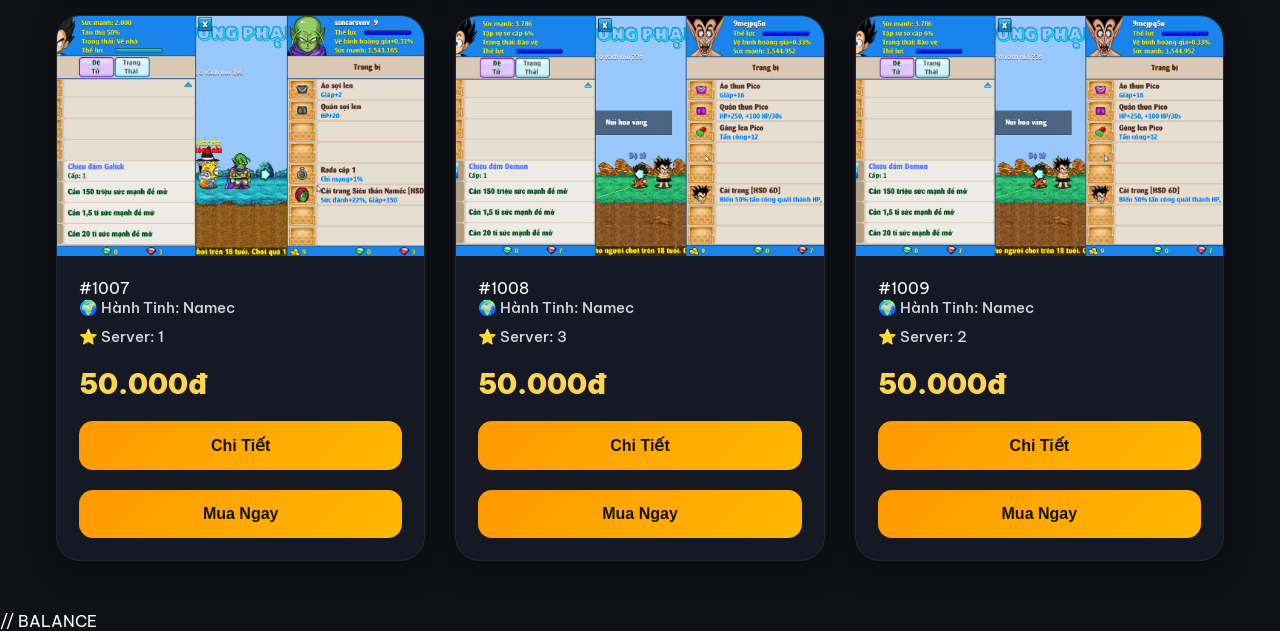
==== commit 939f0175: "upload web" ====
--- a/nicksosinh.html
+++ b/nicksosinh.html
@@ -1,20 +1,13 @@
 <!DOCTYPE html>
 <html lang="vi">
-
 <head>
-
     <meta charset="UTF-8">
-
-    <meta name="viewport"
-          content="width=device-width, initial-scale=1.0">
-
+    <meta name="viewport" content="width=device-width, initial-scale=1.0">
     <title>Nick Ngọc Rồng Sơ Sinh</title>
 
-    <link rel="stylesheet"
-          href="css/style.css">
-
-    <link href="https://fonts.googleapis.com/css2?family=Be+Vietnam+Pro:wght@400;500;700;800&display=swap"
-          rel="stylesheet">
+    <link rel="stylesheet" href="css/style.css">
+
+    <link href="https://fonts.googleapis.com/css2?family=Be+Vietnam+Pro:wght@400;500;700;800&display=swap" rel="stylesheet">
 
 </head>
 
@@ -23,62 +16,42 @@
     <!-- HEADER -->
 
     <header>
-
         <div class="container navbar">
 
             <!-- LOGO -->
 
             <div class="logo">
-
                 <div class="logo-icon">🐉</div>
-
                 <h1>Hiếu Khiêu Vũ - NRO</h1>
-
             </div>
 
             <!-- MENU -->
 
             <nav>
-
-                <a href="index.html">
-                    Trang Chủ
-                </a>
-
-                <a href="#">
-                    Liên Hệ
-                </a>
-
+                <a href="index.html">Trang Chủ</a>
+                <a href="https://www.facebook.com/share/18gwoZBv5W/" target="_blank">Liên hệ</a>
             </nav>
 
             <!-- SỐ TIỀN -->
 
             <div class="header-right">
-
-                <div class="balance"
-                     id="balance">
-
-                    💰 0đ
-
-                </div>
-
-            </div>
-
+                <div class="balance" id="balance">💰 0đ</div>
+            </div>
         </div>
-
     </header>
-
 
     <!-- TITLE -->
 
     <section class="products">
         <div class="container">
             <div class="section-title">
-                <h2> NGỌC RỒNG SƠ SINH</h2>
+                <h2> NICK NGỌC RỒNG SƠ SINH</h2>
             </div>
         </div>
 
         <!-- FILTER+TIỀM KHIẾM+XÓA LỌC -->
-         <div class="search-box">
+
+        <div class="search-box">
 
             <!--TÌM MÃ ACC-->
 
@@ -114,54 +87,44 @@
 
             <!--NÚT TÌM KIẾM+XÓA-->
 
-            <button onclick="searchAcc()">
-                Tìm Kiếm
-            </button>
-
-            <button onclick="resetFilter()" class="reset-btn">
-                Xóa Lọc
-            </button>
-         </div>
+
+            <button onclick="searchAcc()">Tìm Kiếm</button>
+
+            <button onclick="resetFilter()" class="reset-btn">Xóa Lọc</button>
+        </div>
     </section>
 
     <!-- DANH SÁCH ACC -->
-     <section class="products">
+    <section class="products">
         <div class="container">
             <div class="shop-grid" id="acc-list">
+            </div>
         </div>
-    </div>
-</section>
-<script>
-
-    let balance =
-    localStorage.getItem('balance') || 0;
-
-    document.getElementById('balance').innerText =
-    '💰 ' + 
-    Number(balance).toLocaleString('vi-VN') +
-    'đ';
-
-
-    let allAccs = [];
-
-
-    async function loadAccs(){
-
+    </section>
+
+    // BALANCE
+
+    <script>
+     let balance =
+     localStorage.getItem('balance') || 0;
+     document.getElementById('balance').innerText =
+     '💰 ' + 
+     Number(balance).toLocaleString('vi-VN') +
+     'đ';
+
+     //LOAD ACC
+  
+     let allAccs = [];
+     async function loadAccs(){
         const response =
         await fetch('data/nicksosinh.json');
-
         const accs =
         await response.json();
-
         allAccs = accs;
-
-        displayAccs(accs);
-
-    }
-
-
-    function displayAccs(accs){
-
+        displayAccs(accs);}
+
+
+     function displayAccs(accs){
         const container =
         document.getElementById('acc-list');
 
@@ -170,7 +133,7 @@
         <div class="shop-card">
             <img src="${acc.image}" alt="">
             <div class="shop-info">
-                h3>ACC #${acc.id}</h3>
+                 #${acc.id}</h3>
                 <p>🌍 Hành Tinh: ${acc.planet}</p>
                 <p>⭐ Server: ${acc.server}</p>
                 <div class="shop-price">
@@ -203,11 +166,9 @@
                     </div>
                 </div>
             </div>
-        `).join('');
-    }
-
-
-    function searchAcc(){
+        `).join('');}
+
+     function searchAcc(){
 
         let keyword =
         document.getElementById('search-input')
@@ -250,12 +211,8 @@
 
         });
 
-        displayAccs(filtered);
-
-    }
-
-
-    function resetFilter(){
+        displayAccs(filtered);}
+     function resetFilter(){
 
         document.getElementById('search-input')
         .value = '';
@@ -279,11 +236,9 @@
                 acc.sold = true;
             }
             return acc;
-        });
-    }
-
-    /*-- bán acc--*/
-    function buyAcc(id){
+        });}
+     /*-- bán acc--*/
+     function buyAcc(id){
         let acc =
         allAccs.find(acc => acc.id === id);
         if(!acc) return;
@@ -368,11 +323,9 @@
             ' thành công!'
         );
 
-    }
-loadAccs();
-
-
-</script>
+     }
+     loadAccs();
+    </script>
 </body>
 
 </html>
--- a/css/style.css
+++ b/css/style.css
@@ -705,4 +705,280 @@
         font-size:24px;
     }
 
+}
+/* =========================
+   ĐĂNG NHẬP
+========================= */
+.modal {
+
+  display: none;
+
+  position: fixed;
+
+  top: 0;
+  left: 0;
+
+  width: 100%;
+  height: 100%;
+
+  background: rgba(0,0,0,0.6);
+
+  justify-content: center;
+  align-items: center;
+
+  z-index: 9999;
+
+}
+
+.modal-content {
+
+  background:#151923 ;
+
+  width: 400px;
+
+  padding: 30px;
+
+  border-radius: 12px;
+
+  display: flex;
+
+  flex-direction: column;
+
+  gap: 15px;
+
+  position: relative;
+
+}
+
+.modal-content h2 {
+
+  text-align: center;
+
+  color: #ffb800;
+
+}
+
+.modal-content input {
+
+  width: 100%;
+
+  padding: 14px;
+
+  border: none;
+
+  border-radius: 10px;
+
+  background: #222838;
+
+  color: white;
+
+  margin-bottom: 15px;
+
+}
+
+.modal-content button {
+
+  padding: 12px;
+
+  background: #ff9800;
+
+  border: none;
+
+  color: white;
+
+  border-radius: 8px;
+
+  cursor: pointer;
+
+  font-size: 16px;
+
+}
+
+.close-btn {
+
+  position: absolute;
+
+  top: 10px;
+  right: 15px;
+
+  font-size: 28px;
+
+  cursor: pointer;
+
+}
+
+.modal-content p {
+
+  text-align: center;
+
+}
+
+/* =========================
+   CHI TIẾT NICK VIP
+========================= */
+
+.detail-modal-content{
+
+    width:90%;
+    max-width:1000px;
+
+    max-height:90vh;
+
+    overflow-y:auto;
+
+    background:#151923;
+
+    border-radius:24px;
+
+    padding:25px;
+
+}
+
+/* TITLE */
+
+.detail-title{
+
+    font-size:32px;
+
+    font-weight:800;
+
+    color:#ffb800;
+
+    margin-bottom:20px;
+
+    text-align:center;
+
+}
+
+/* INFO */
+
+.detail-info{
+
+    display:flex;
+
+    flex-wrap:wrap;
+
+    gap:15px;
+
+    justify-content:center;
+
+    margin-bottom:25px;
+
+}
+
+.detail-badge{
+
+    background:#222838;
+
+    padding:12px 18px;
+
+    border-radius:12px;
+
+    font-weight:700;
+
+    color:#ffd54f;
+
+}
+
+/* IMAGES */
+
+.detail-images{
+
+    display:grid;
+
+    grid-template-columns:
+    repeat(auto-fit,minmax(250px,1fr));
+
+    gap:20px;
+
+}
+
+.detail-images img{
+
+    width:100%;
+
+    border-radius:18px;
+
+    object-fit:cover;
+
+    transition:0.3s;
+
+    border:2px solid transparent;
+
+}
+
+.detail-images img:hover{
+
+    transform:scale(1.03);
+
+    border-color:#ff9800;
+
+}
+
+/* BUTTON */
+
+.detail-buy-btn{
+
+    width:100%;
+
+    margin-top:25px;
+
+    padding:16px;
+
+    border:none;
+
+    border-radius:16px;
+
+    background:
+    linear-gradient(
+        135deg,
+        #ff9800,
+        #ffb800
+    );
+
+    color:#111;
+
+    font-size:18px;
+
+    font-weight:800;
+
+    cursor:pointer;
+
+    transition:0.3s;
+
+}
+
+.detail-buy-btn:hover{
+
+    transform:translateY(-3px);
+
+    box-shadow:
+    0 10px 25px rgba(255,152,0,0.35);
+
+}
+
+/* MOBILE */
+
+@media (max-width:768px){
+
+    .detail-modal-content{
+
+        width:95%;
+
+        padding:18px;
+
+    }
+
+    .detail-title{
+
+        font-size:24px;
+
+    }
+
+    .detail-images{
+
+        grid-template-columns:1fr;
+
+    }
+
 }
